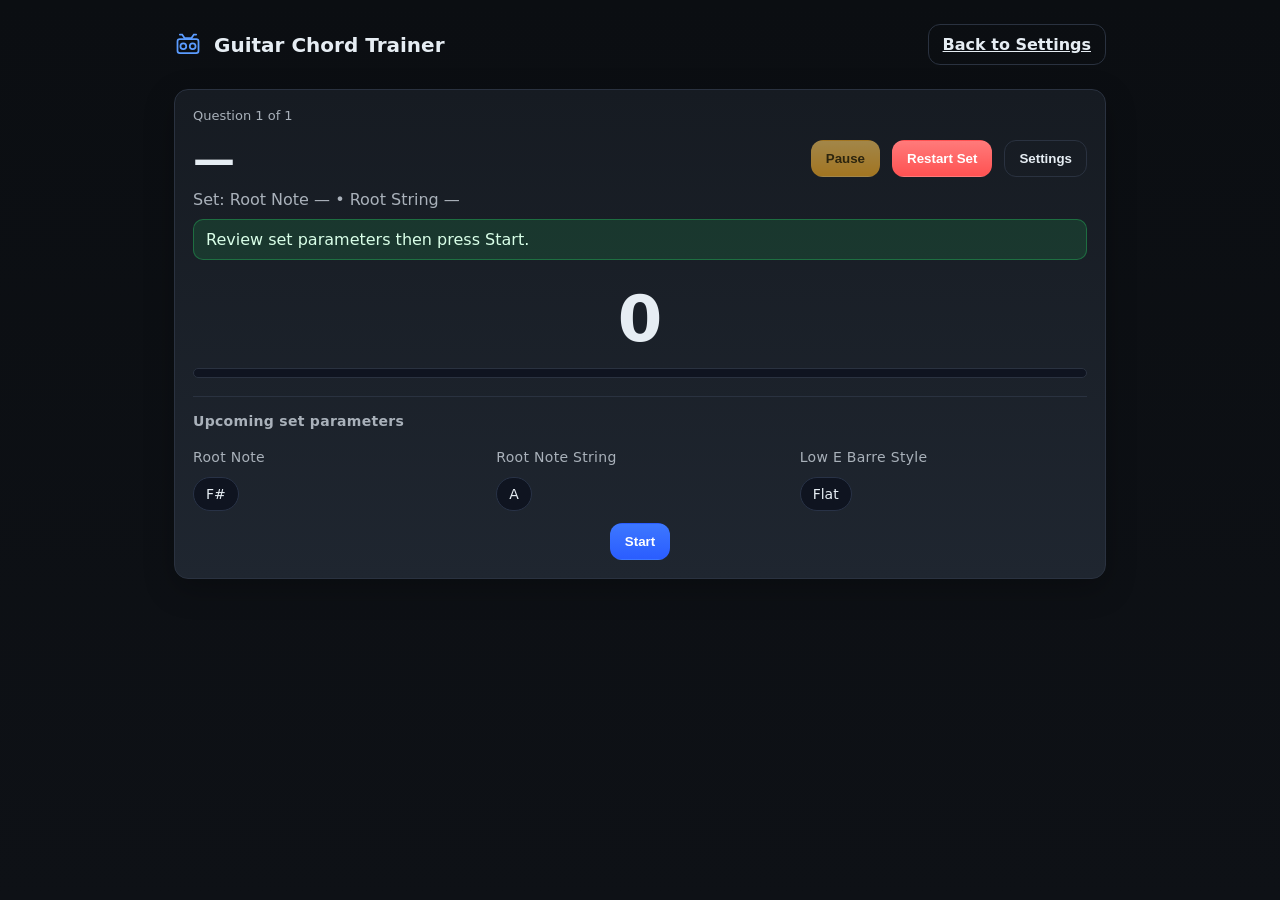
==== game.html @ 47bb9d26 "first commit" ====
<!doctype html>
<html lang="en">
  <head>
    <meta charset="utf-8" />
    <meta name="viewport" content="width=device-width, initial-scale=1" />
    <title>Guitar Chord Trainer - Game</title>
    <link rel="stylesheet" href="css/styles.css" />
  </head>
  <body>
    <div class="container">
      <header class="header">
        <div class="brand">
          <svg width="28" height="28" viewBox="0 0 24 24" fill="none" xmlns="http://www.w3.org/2000/svg">
            <path d="M5 3h2l2 3h6l2-3h2" stroke="#5b9cff" stroke-width="1.5" stroke-linecap="round"/>
            <rect x="3" y="7" width="18" height="12" rx="2" stroke="#5b9cff" stroke-width="1.5"/>
            <circle cx="8" cy="13" r="2.5" stroke="#5b9cff" stroke-width="1.5"/>
            <circle cx="16" cy="13" r="2.5" stroke="#5b9cff" stroke-width="1.5"/>
          </svg>
          <h1>Guitar Chord Trainer</h1>
        </div>
        <div>
          <a class="btn btn-ghost" href="index.html">Back to Settings</a>
        </div>
      </header>

      <section class="card" id="gameCard">
        <div class="status">
          <div>
            <div class="muted">Question <span id="qIndex">1</span> of <span id="qTotal">1</span></div>
            <div id="currentChord" class="current-chord">—</div>
            <div class="details" id="details">Set: Root Note <span id="rootNote">—</span> • Root String <span id="rootStr">—</span> <span id="barreStyleWrap" class="hidden">• Barre: <span id="barreStyle">Flat</span></span></div>
          </div>
          <div class="row">
            <button id="pauseBtn" class="btn btn-warning" disabled>Pause</button>
            <button id="restartBtn" class="btn btn-danger">Restart Set</button>
            <button id="toggleSettings" class="btn btn-ghost">Settings</button>
          </div>
        </div>

        <div id="msg" class="hidden" style="margin-top:10px;"></div>

        <div class="timer" id="timer">0</div>
        <div class="progress"><div class="bar" id="progressBar"></div></div>

        <div id="preStartPanel" class="settings-panel">
          <div class="divider"></div>
          <h3 class="section-title">Upcoming set parameters</h3>
          <div class="grid">
            <div class="settings-group third">
              <div class="section-title">Root Note</div>
              <div class="badge"> <span id="preRootNote">—</span> </div>
            </div>
            <div class="settings-group third">
              <div class="section-title">Root Note String</div>
              <div class="badge"> <span id="preRootString">—</span> </div>
            </div>
            <div class="settings-group third">
              <div class="section-title">Low E Barre Style</div>
              <div class="badge" id="preBarreStyleWrap"> <span id="preBarreStyle">—</span> </div>
            </div>
          </div>
          <div class="controls">
            <button id="startSetBtn" class="btn btn-primary">Start</button>
          </div>
        </div>

        <div class="settings-panel hidden" id="settingsPanel">
          <div class="divider"></div>
          <h3 class="section-title">Adjust settings mid-set</h3>
          <div class="grid">
            <div class="settings-group">
              <div class="section-title">Chord Types</div>
              <div class="fieldset" id="field-chordTypes">
                <label class="badge"><input type="checkbox" name="chordTypes" value="M"> Major (M)</label>
                <label class="badge"><input type="checkbox" name="chordTypes" value="m"> Minor (m)</label>
                <label class="badge"><input type="checkbox" name="chordTypes" value="M7"> Major 7 (M7)</label>
                <label class="badge"><input type="checkbox" name="chordTypes" value="m7"> Minor 7 (m7)</label>
                <label class="badge"><input type="checkbox" name="chordTypes" value="7"> Dominant 7 (7)</label>
              </div>
            </div>

            <div class="settings-group">
              <div class="section-title">Degrees of Scale</div>
              <div class="fieldset" id="field-degrees">
                <label class="badge"><input type="checkbox" name="degrees" value="I"> I</label>
                <label class="badge"><input type="checkbox" name="degrees" value="II"> II</label>
                <label class="badge"><input type="checkbox" name="degrees" value="III"> III</label>
                <label class="badge"><input type="checkbox" name="degrees" value="IV"> IV</label>
                <label class="badge"><input type="checkbox" name="degrees" value="V"> V</label>
                <label class="badge"><input type="checkbox" name="degrees" value="VI"> VI</label>
              </div>
            </div>

            <div class="settings-group third">
              <div class="section-title">Root Note String <span class="muted small">(one will be chosen and fixed for the set)</span></div>
              <div class="fieldset" id="field-rootString">
                <label class="badge"><input type="checkbox" name="rootStrings" value="E"> Low E string</label>
                <label class="badge"><input type="checkbox" name="rootStrings" value="A"> A string</label>
              </div>
            </div>

            <div class="settings-group third">
              <div class="section-title">Low E Barre Styles</div>
              <div class="fieldset" id="field-eBarreStyles">
                <label class="badge"><input type="checkbox" name="eBarreStyles" value="Flat"> Flat</label>
                <label class="badge"><input type="checkbox" name="eBarreStyles" value="Overhand"> Overhand</label>
              </div>
            </div>

            <div class="settings-group third">
              <div class="section-title">Number of Questions</div>
              <div class="row">
                <input type="number" id="count" min="1" step="1" />
              </div>
            </div>

            <div class="settings-group half">
              <div class="section-title">Duration Range (seconds)</div>
              <div class="range">
                <span class="muted">From</span>
                <input type="number" id="durFrom" min="1" step="1" />
                <span class="muted">To</span>
                <input type="number" id="durTo" min="1" step="1" />
              </div>
              <div class="muted small">Each chord will randomly last within this range.</div>
            </div>

            <div class="settings-group half">
              <div class="section-title">Diatonic Chords Only</div>
              <label class="badge">
                <input type="checkbox" id="diatonicOnly" /> Diatonic Chords Only
              </label>
            </div>
          </div>
        </div>
      </section>
    </div>

    <div class="overlay" id="endOverlay">
      <div class="modal">
        <h3>Set complete 🎉</h3>
        <p class="muted">Great job! What would you like to do next?</p>
        <div class="controls" style="margin-top:8px;">
          <button id="overlayRestart" class="btn btn-primary">Restart Set</button>
          <a class="btn btn-ghost" href="index.html">Return to Settings</a>
        </div>
      </div>
    </div>

    <script src="js/common.js"></script>
    <script src="js/game.js"></script>
  </body>
</html>
---- css/styles.css ----
/* Guitar Chord Trainer - Styles */
:root {
  --bg: #0e1116;
  --panel: #161b22;
  --panel-2: #1f2630;
  --text: #e6edf3;
  --muted: #a9b1ba;
  --accent: #5b9cff;
  --accent-2: #00d4a3;
  --danger: #ff6b6b;
  --warning: #ffb020;
  --success: #25d366;
}

* { box-sizing: border-box; }
html, body { height: 100%; }

body {
  margin: 0;
  font-family: ui-sans-serif, system-ui, -apple-system, Segoe UI, Roboto, Arial, "Apple Color Emoji", "Segoe UI Emoji";
  background: linear-gradient(180deg, #0b0e12 0%, #0e1116 100%);
  color: var(--text);
}

.container {
  max-width: 980px;
  margin: 0 auto;
  padding: 24px;
}

.header {
  display: flex;
  align-items: center;
  justify-content: space-between;
  gap: 16px;
  margin-bottom: 24px;
}

.brand {
  display: flex;
  align-items: center;
  gap: 12px;
}

.brand h1 {
  font-size: 20px;
  margin: 0;
}

.card {
  background: linear-gradient(180deg, var(--panel) 0%, var(--panel-2) 100%);
  border: 1px solid #2a3240;
  border-radius: 14px;
  padding: 18px;
  box-shadow: 0 10px 30px rgba(0,0,0,0.25);
}

.grid {
  display: grid;
  grid-template-columns: repeat(12, 1fr);
  gap: 16px;
}

.section-title {
  margin: 8px 0 12px;
  font-size: 14px;
  color: var(--muted);
  letter-spacing: 0.3px;
}

.settings-group {
  grid-column: span 12;
}

@media (min-width: 720px) {
  .settings-group.half { grid-column: span 6; }
  .settings-group.third { grid-column: span 4; }
}

.fieldset {
  display: flex;
  flex-wrap: wrap;
  gap: 10px 14px;
}

.badge {
  display: inline-flex;
  align-items: center;
  gap: 8px;
  background: #0f1420;
  border: 1px solid #283246;
  border-radius: 999px;
  padding: 8px 12px;
  color: var(--text);
  font-size: 14px;
}

.badge input[type="checkbox"],
.badge input[type="radio"] {
  accent-color: var(--accent);
}

.row {
  display: flex;
  gap: 12px;
  align-items: center;
}

input[type="number"], input[type="text"], select {
  background: #0f1420;
  color: var(--text);
  border: 1px solid #2a3240;
  border-radius: 10px;
  padding: 10px 12px;
  outline: none;
}

.range {
  display: grid;
  grid-template-columns: auto 1fr;
  gap: 6px 10px;
  align-items: center;
}

.range input[type="number"] {
  width: 100%;
  min-width: 0;
}

.btn {
  display: inline-flex;
  align-items: center;
  justify-content: center;
  gap: 8px;
  border: 1px solid transparent;
  border-radius: 12px;
  padding: 10px 14px;
  font-weight: 600;
  cursor: pointer;
  color: white;
}

.btn-primary { background: linear-gradient(180deg, #3d77ff, #2a5dff); }
.btn-ghost { background: transparent; border-color: #2a3240; color: var(--text); }
.btn-danger { background: linear-gradient(180deg, #ff7a7a, #ff5252); }
.btn-warning { background: linear-gradient(180deg, #ffcd62, #ffb020); color: #3a2b00; }
.btn-success { background: linear-gradient(180deg, #4be38f, #25d366); }

.btn:disabled { opacity: 0.6; cursor: not-allowed; }

.divider { height: 1px; background: #2a3240; margin: 16px 0; }

.muted { color: var(--muted); font-size: 13px; }

.footer-actions { display: flex; gap: 12px; flex-wrap: wrap; }

.error {
  background: rgba(255, 107, 107, 0.16);
  border: 1px solid rgba(255, 107, 107, 0.35);
  color: #ffd0d0;
  padding: 10px 12px;
  border-radius: 10px;
}

.success {
  background: rgba(37, 211, 102, 0.14);
  border: 1px solid rgba(37, 211, 102, 0.35);
  color: #d9ffe8;
  padding: 10px 12px;
  border-radius: 10px;
}

/* Game page */
.status {
  display: flex;
  align-items: center;
  justify-content: space-between;
  flex-wrap: wrap;
  gap: 12px;
}

.current-chord {
  font-size: 42px;
  font-weight: 800;
  letter-spacing: 0.5px;
  margin: 12px 0 6px;
}

.details { color: var(--muted); }

.timer {
  font-size: 64px;
  font-weight: 800;
  text-align: center;
  margin: 22px 0 12px;
}

.progress {
  height: 10px;
  background: #0f1420;
  border: 1px solid #2a3240;
  border-radius: 999px;
  overflow: hidden;
}

.progress > .bar {
  height: 100%;
  width: 0%;
  background: linear-gradient(90deg, var(--accent), var(--accent-2));
}

.controls {
  display: flex;
  gap: 10px;
  justify-content: center;
  flex-wrap: wrap;
  margin-top: 12px;
}

.settings-panel {
  margin-top: 18px;
}

.settings-toggle {
  display: flex;
  justify-content: space-between;
  align-items: center;
  cursor: pointer;
}

.hidden { display: none; }

.overlay {
  position: fixed;
  inset: 0;
  display: none;
  align-items: center;
  justify-content: center;
  background: rgba(0,0,0,0.6);
  z-index: 50;
}

.overlay .modal {
  width: min(560px, 92%);
  background: var(--panel);
  border: 1px solid #2a3240;
  border-radius: 16px;
  padding: 18px;
}

.small { font-size: 12px; }
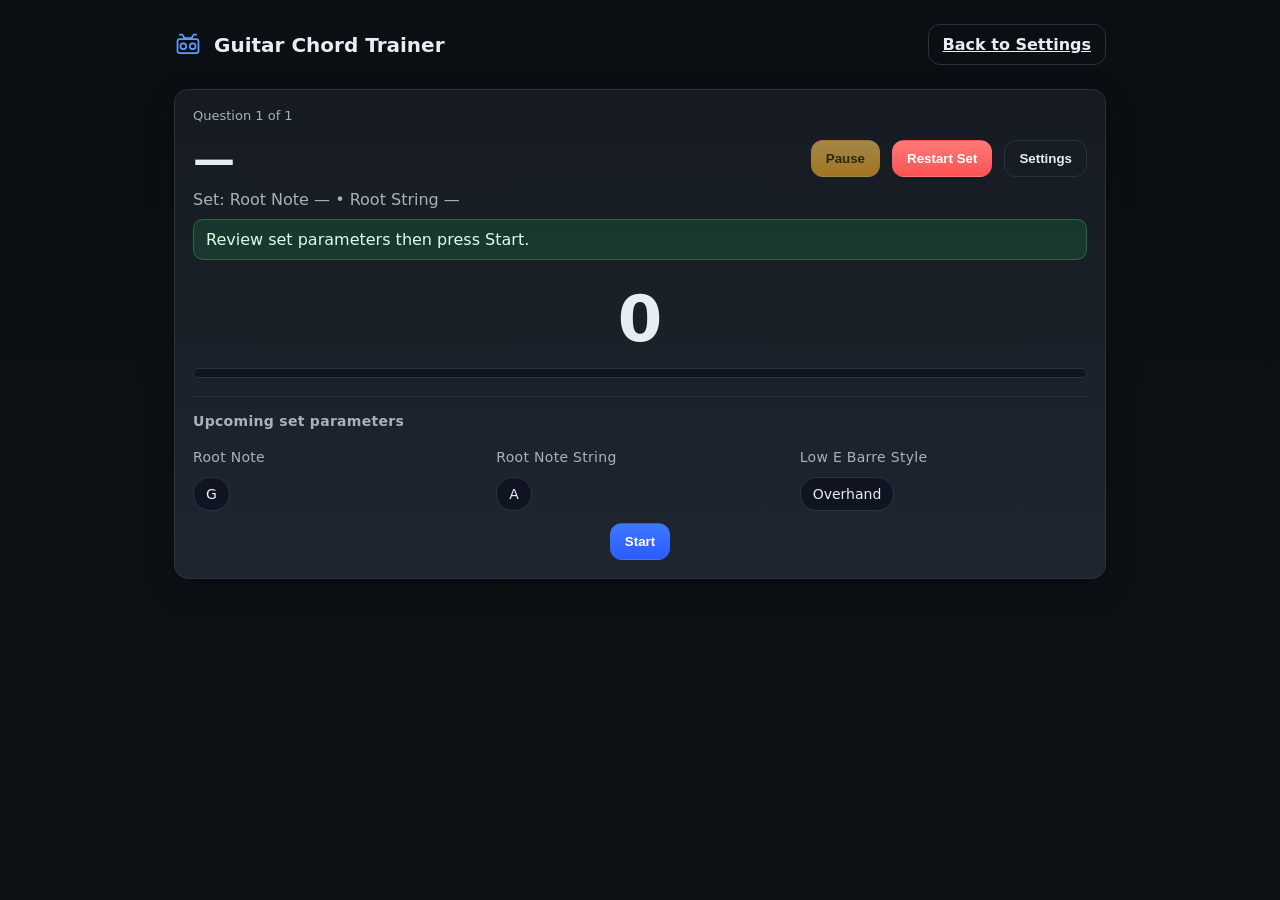
==== commit b9e0f66f: "Update" ====
--- a/game.html
+++ b/game.html
@@ -29,6 +29,7 @@
             <div class="muted">Question <span id="qIndex">1</span> of <span id="qTotal">1</span></div>
             <div id="currentChord" class="current-chord">—</div>
             <div class="details" id="details">Set: Root Note <span id="rootNote">—</span> • Root String <span id="rootStr">—</span> <span id="barreStyleWrap" class="hidden">• Barre: <span id="barreStyle">Flat</span></span></div>
+            <div class="details small hidden" id="embellishmentsWrap">Embellishments: <span id="embellishments">—</span></div>
           </div>
           <div class="row">
             <button id="pauseBtn" class="btn btn-warning" disabled>Pause</button>
@@ -131,6 +132,90 @@
                 <input type="checkbox" id="diatonicOnly" /> Diatonic Chords Only
               </label>
             </div>
+
+            <div class="settings-group">
+              <div class="section-title">R&B Mode</div>
+              <label class="badge">
+                <input type="checkbox" id="rnbMode" /> Enable R&B mode (emphasize 7 chords and show embellishments)
+              </label>
+            </div>
+
+            <div class="settings-group hidden" id="rnbPanel">
+              <div class="section-title">R&B Settings</div>
+
+              <div class="settings-group third">
+                <div class="section-title">Embellishments per question</div>
+                <div class="fieldset" id="field-rnbCounts">
+                  <label class="badge"><input type="checkbox" name="rnbCounts" value="1"> 1</label>
+                  <label class="badge"><input type="checkbox" name="rnbCounts" value="2"> 2</label>
+                  <label class="badge"><input type="checkbox" name="rnbCounts" value="3"> 3</label>
+                </div>
+              </div>
+
+              <div class="settings-group">
+                <div class="section-title">Embellishments by chord type and root note string</div>
+                <div class="grid">
+                  <div class="settings-group half">
+                    <div class="section-title">Root Low E</div>
+                    <div class="fieldset" id="field-rnb-E-M7">
+                      <span class="badge muted small" style="border-radius:8px;">M7</span>
+                      <label class="badge"><input type="checkbox" name="rnb_E_M7" value="E+2"> E+2</label>
+                      <label class="badge"><input type="checkbox" name="rnb_E_M7" value="B-2"> B-2</label>
+                      <label class="badge"><input type="checkbox" name="rnb_E_M7" value="G-1"> G-1</label>
+                      <label class="badge"><input type="checkbox" name="rnb_E_M7" value="G+1"> G+1</label>
+                    </div>
+                    <div class="fieldset" id="field-rnb-E-m7" style="margin-top:8px;">
+                      <span class="badge muted small" style="border-radius:8px;">m7</span>
+                      <label class="badge"><input type="checkbox" name="rnb_E_m7" value="E+2"> E+2</label>
+                      <label class="badge"><input type="checkbox" name="rnb_E_m7" value="E+3"> E+3</label>
+                      <label class="badge"><input type="checkbox" name="rnb_E_m7" value="B+2"> B+2</label>
+                      <label class="badge"><input type="checkbox" name="rnb_E_m7" value="B+3"> B+3</label>
+                      <label class="badge"><input type="checkbox" name="rnb_E_m7" value="G+2"> G+2</label>
+                      <label class="badge"><input type="checkbox" name="rnb_E_m7" value="D+2"> D+2</label>
+                    </div>
+                    <div class="fieldset" id="field-rnb-E-7" style="margin-top:8px;">
+                      <span class="badge muted small" style="border-radius:8px;">7</span>
+                      <label class="badge"><input type="checkbox" name="rnb_E_7" value="E+2"> E+2</label>
+                      <label class="badge"><input type="checkbox" name="rnb_E_7" value="B+2"> B+2</label>
+                      <label class="badge"><input type="checkbox" name="rnb_E_7" value="B+3"> B+3</label>
+                      <label class="badge"><input type="checkbox" name="rnb_E_7" value="G+1"> G+1</label>
+                      <label class="badge"><input type="checkbox" name="rnb_E_7" value="D+2"> D+2</label>
+                    </div>
+                  </div>
+
+                  <div class="settings-group half">
+                    <div class="section-title">Root A</div>
+                    <div class="fieldset" id="field-rnb-A-M7">
+                      <span class="badge muted small" style="border-radius:8px;">M7</span>
+                      <label class="badge"><input type="checkbox" name="rnb_A_M7" value="E+2"> E+2</label>
+                      <label class="badge"><input type="checkbox" name="rnb_A_M7" value="B-2"> B-2</label>
+                      <label class="badge"><input type="checkbox" name="rnb_A_M7" value="G-1"> G-1</label>
+                      <label class="badge"><input type="checkbox" name="rnb_A_M7" value="G+1"> G+1</label>
+                    </div>
+                    <div class="fieldset" id="field-rnb-A-m7" style="margin-top:8px;">
+                      <span class="badge muted small" style="border-radius:8px;">m7</span>
+                      <label class="badge"><input type="checkbox" name="rnb_A_m7" value="E+1"> E+1</label>
+                      <label class="badge"><input type="checkbox" name="rnb_A_m7" value="E+3"> E+3</label>
+                      <label class="badge"><input type="checkbox" name="rnb_A_m7" value="B-1"> B-1</label>
+                      <label class="badge"><input type="checkbox" name="rnb_A_m7" value="B+2"> B+2</label>
+                      <label class="badge"><input type="checkbox" name="rnb_A_m7" value="B+3"> B+3</label>
+                      <label class="badge"><input type="checkbox" name="rnb_A_m7" value="G+2"> G+2</label>
+                      <label class="badge"><input type="checkbox" name="rnb_A_m7" value="D-2"> D-2</label>
+                    </div>
+                    <div class="fieldset" id="field-rnb-A-7" style="margin-top:8px;">
+                      <span class="badge muted small" style="border-radius:8px;">7</span>
+                      <label class="badge"><input type="checkbox" name="rnb_A_7" value="E+2"> E+2</label>
+                      <label class="badge"><input type="checkbox" name="rnb_A_7" value="E+3"> E+3</label>
+                      <label class="badge"><input type="checkbox" name="rnb_A_7" value="B-2"> B-2</label>
+                      <label class="badge"><input type="checkbox" name="rnb_A_7" value="B+1"> B+1</label>
+                      <label class="badge"><input type="checkbox" name="rnb_A_7" value="G+1"> G+1</label>
+                      <label class="badge"><input type="checkbox" name="rnb_A_7" value="G+2"> G+2</label>
+                      <label class="badge"><input type="checkbox" name="rnb_A_7" value="D-2"> D-2</label>
+                    </div>
+                  </div>
+                </div>
+              </div>
+            </div>
           </div>
         </div>
       </section>
--- a/css/styles.css
+++ b/css/styles.css
@@ -249,3 +249,36 @@
 }
 
 .small { font-size: 12px; }
+
+/* Emphasis for in-game embellishments */
+#embellishmentsWrap {
+  /* Override the .small class to make this section prominent */
+  font-size: 22px;
+  font-weight: 700;
+  margin-top: 8px;
+  color: var(--text);
+}
+
+#embellishments {
+  display: inline-flex;
+  gap: 6px;
+  flex-wrap: wrap;
+  margin-left: 6px;
+}
+
+.embellishment {
+  display: inline-block;
+  padding: 4px 10px;
+  border-radius: 10px;
+  background: rgba(0, 212, 163, 0.12); /* accent-2 tint */
+  border: 1px solid rgba(0, 212, 163, 0.35);
+  color: var(--accent-2);
+  font-size: 26px;
+  font-weight: 800;
+  letter-spacing: 0.3px;
+}
+
+@media (max-width: 520px) {
+  #embellishmentsWrap { font-size: 18px; }
+  .embellishment { font-size: 22px; }
+}
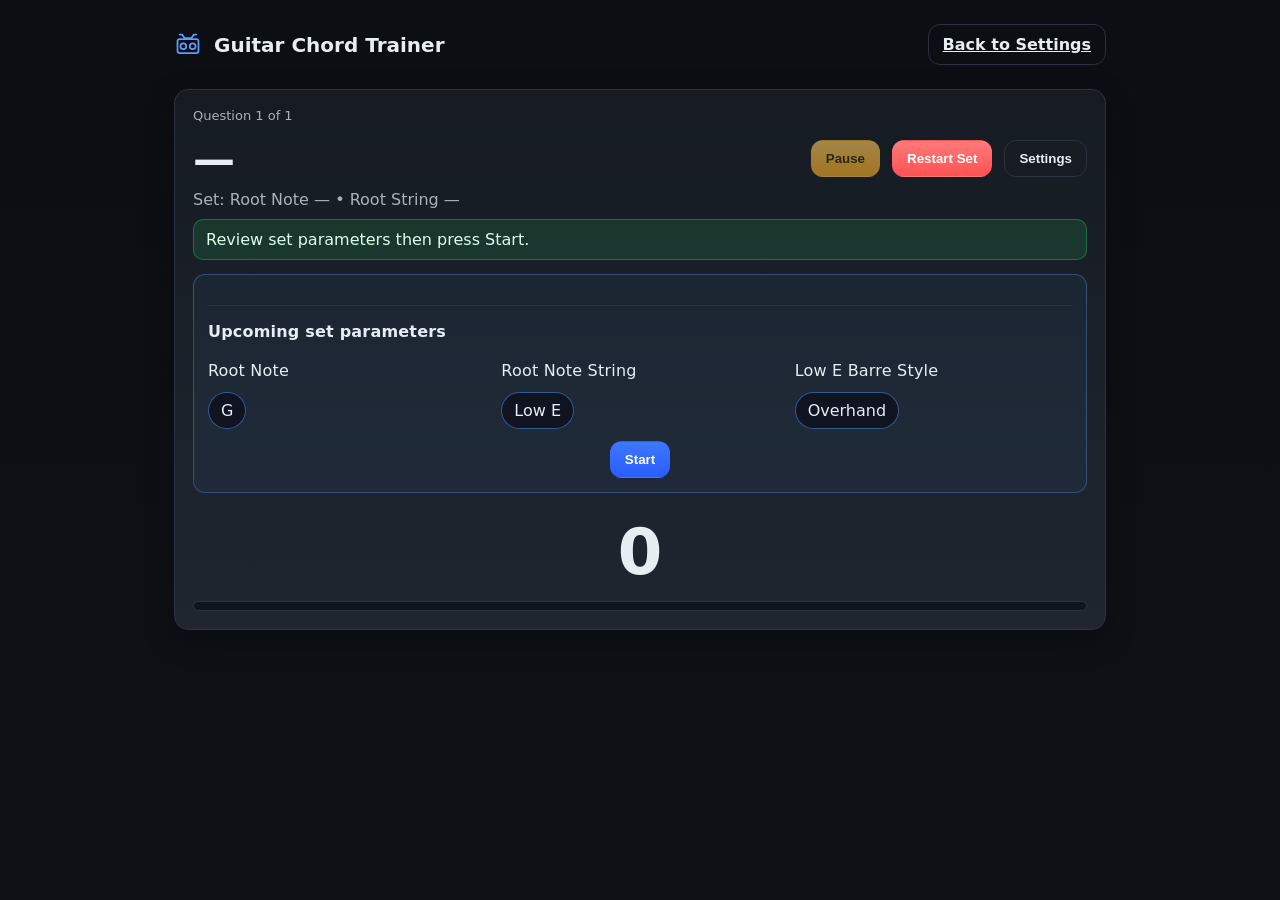
==== commit 55efe57a: "Bug fix" ====
--- a/game.html
+++ b/game.html
@@ -40,10 +40,7 @@
 
         <div id="msg" class="hidden" style="margin-top:10px;"></div>
 
-        <div class="timer" id="timer">0</div>
-        <div class="progress"><div class="bar" id="progressBar"></div></div>
-
-        <div id="preStartPanel" class="settings-panel">
+        <div id="preStartPanel" class="settings-panel prestart-emphasis">
           <div class="divider"></div>
           <h3 class="section-title">Upcoming set parameters</h3>
           <div class="grid">
@@ -64,6 +61,9 @@
             <button id="startSetBtn" class="btn btn-primary">Start</button>
           </div>
         </div>
+
+        <div class="timer" id="timer">0</div>
+        <div class="progress"><div class="bar" id="progressBar"></div></div>
 
         <div class="settings-panel hidden" id="settingsPanel">
           <div class="divider"></div>
--- a/css/styles.css
+++ b/css/styles.css
@@ -221,6 +221,27 @@
   margin-top: 18px;
 }
 
+/* More prominent pre-start parameters panel */
+.prestart-emphasis {
+  margin-top: 14px;
+  padding: 14px;
+  border: 1px solid rgba(91, 156, 255, 0.35);
+  background: rgba(91, 156, 255, 0.06);
+  border-radius: 12px;
+}
+
+.prestart-emphasis .section-title {
+  color: var(--text);
+  font-size: 16px;
+  letter-spacing: 0.2px;
+}
+
+.prestart-emphasis .badge {
+  font-size: 16px;
+  border-color: rgba(91, 156, 255, 0.5);
+  background: #0f1420;
+}
+
 .settings-toggle {
   display: flex;
   justify-content: space-between;
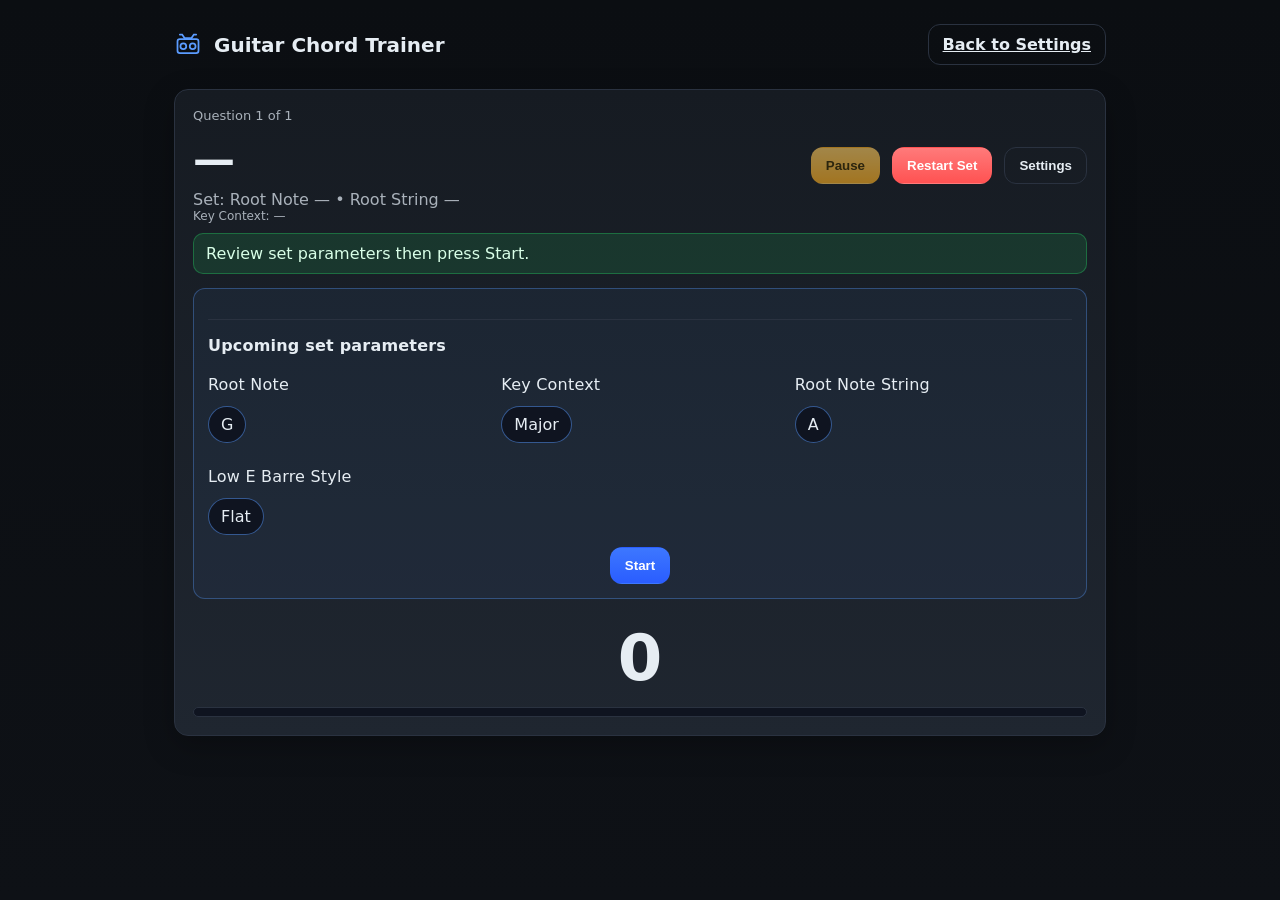
==== commit bfbb479d: "Add files via upload" ====
--- a/game.html
+++ b/game.html
@@ -29,6 +29,7 @@
             <div class="muted">Question <span id="qIndex">1</span> of <span id="qTotal">1</span></div>
             <div id="currentChord" class="current-chord">—</div>
             <div class="details" id="details">Set: Root Note <span id="rootNote">—</span> • Root String <span id="rootStr">—</span> <span id="barreStyleWrap" class="hidden">• Barre: <span id="barreStyle">Flat</span></span></div>
+            <div class="details small">Key Context: <span id="keyMode">—</span></div>
             <div class="details small hidden" id="embellishmentsWrap">Embellishments: <span id="embellishments">—</span></div>
           </div>
           <div class="row">
@@ -47,6 +48,10 @@
             <div class="settings-group third">
               <div class="section-title">Root Note</div>
               <div class="badge"> <span id="preRootNote">—</span> </div>
+            </div>
+            <div class="settings-group third">
+              <div class="section-title">Key Context</div>
+              <div class="badge"> <span id="preKeyMode">—</span> </div>
             </div>
             <div class="settings-group third">
               <div class="section-title">Root Note String</div>
@@ -77,6 +82,7 @@
                 <label class="badge"><input type="checkbox" name="chordTypes" value="M7"> Major 7 (M7)</label>
                 <label class="badge"><input type="checkbox" name="chordTypes" value="m7"> Minor 7 (m7)</label>
                 <label class="badge"><input type="checkbox" name="chordTypes" value="7"> Dominant 7 (7)</label>
+                <label class="badge"><input type="checkbox" name="chordTypes" value="dim"> Diminished (°)</label>
               </div>
             </div>
 
@@ -89,6 +95,15 @@
                 <label class="badge"><input type="checkbox" name="degrees" value="IV"> IV</label>
                 <label class="badge"><input type="checkbox" name="degrees" value="V"> V</label>
                 <label class="badge"><input type="checkbox" name="degrees" value="VI"> VI</label>
+                <label class="badge"><input type="checkbox" name="degrees" value="VII"> VII</label>
+              </div>
+            </div>
+
+            <div class="settings-group">
+              <div class="section-title">Key Context <span class="muted small">(one will be chosen and fixed for the set)</span></div>
+              <div class="fieldset" id="field-keyModes">
+                <label class="badge"><input type="checkbox" name="keyModes" value="Major"> Major</label>
+                <label class="badge"><input type="checkbox" name="keyModes" value="Minor"> Minor</label>
               </div>
             </div>
 
